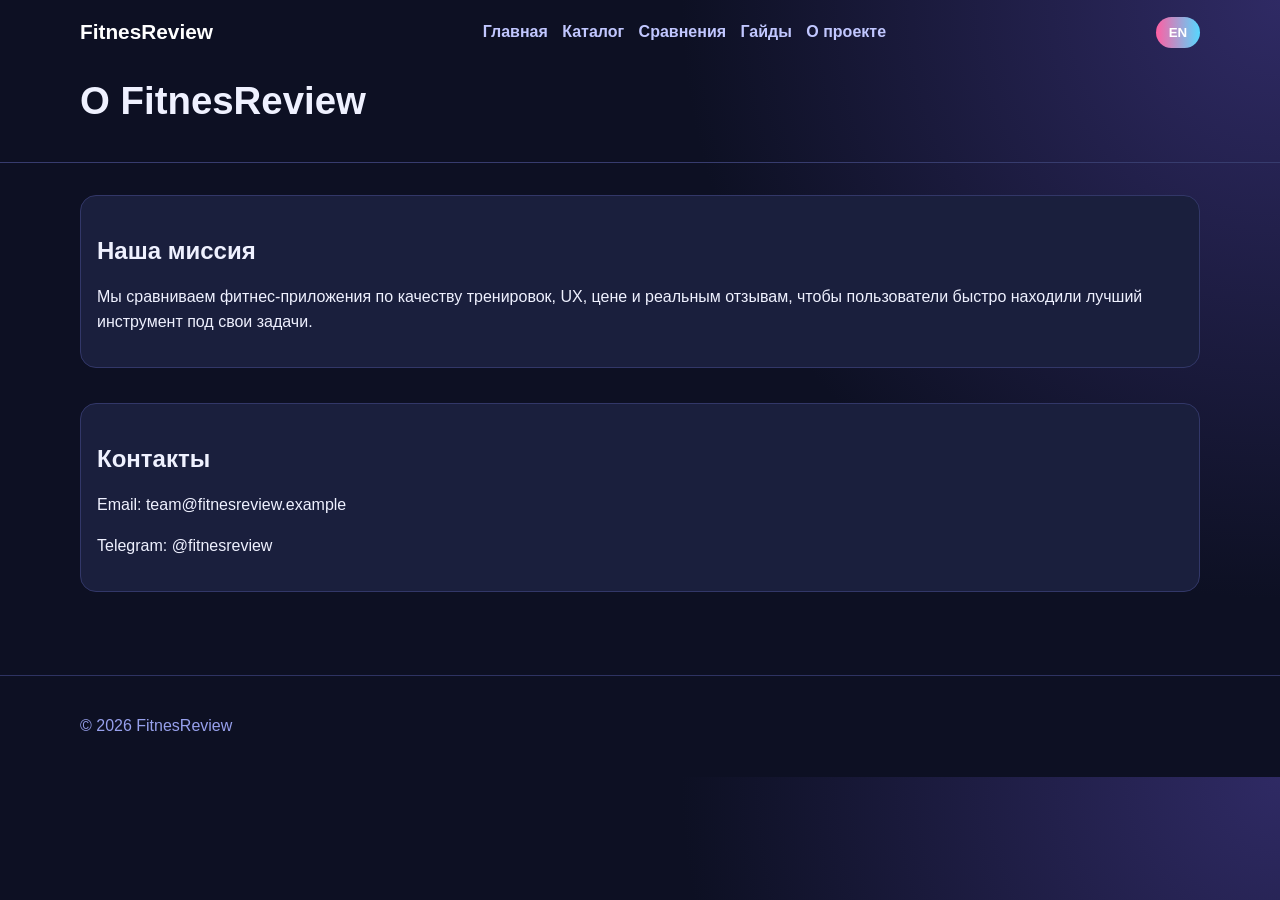
==== about.html @ 7e5b4d59 "Create bilingual multi-page fitness app review website" ====
<!doctype html>
<html lang="ru">
  <head>
    <meta charset="UTF-8" />
    <meta name="viewport" content="width=device-width, initial-scale=1.0" />
    <title>О проекте — FitnesReview</title>
    <link rel="stylesheet" href="styles.css" />
  </head>
  <body data-page="about">
    <header class="sub-hero">
      <nav class="top-nav container">
        <a href="index.html" class="brand">FitnesReview</a>
        <div class="nav-links">
          <a data-i18n="nav.home" href="index.html">Главная</a>
          <a data-i18n="nav.catalog" href="apps.html">Каталог</a>
          <a data-i18n="nav.compare" href="compare.html">Сравнения</a>
          <a data-i18n="nav.guides" href="guides.html">Гайды</a>
          <a data-i18n="nav.about" href="about.html">О проекте</a>
        </div>
        <button id="langToggle" class="lang-toggle">EN</button>
      </nav>
      <div class="container"><h1 data-i18n="about.title">О FitnesReview</h1></div>
    </header>

    <main class="container space-y">
      <section class="info-panel">
        <h2 data-i18n="about.missionTitle">Наша миссия</h2>
        <p data-i18n="about.missionText">
          Мы сравниваем фитнес‑приложения по качеству тренировок, UX, цене и реальным отзывам,
          чтобы пользователи быстро находили лучший инструмент под свои задачи.
        </p>
      </section>
      <section class="info-panel">
        <h2 data-i18n="about.contactTitle">Контакты</h2>
        <p>Email: team@fitnesreview.example</p>
        <p>Telegram: @fitnesreview</p>
      </section>
    </main>

    <footer class="footer"><div class="container"><p>© 2026 FitnesReview</p></div></footer>
    <script src="data.js"></script>
    <script src="script.js"></script>
  </body>
</html>
---- styles.css ----
:root {
  --bg: #0d1023;
  --panel: #171a33;
  --text: #eff1ff;
  --muted: #c1c7ff;
  --accent: #ff5fa2;
  --accent2: #56d8ff;
}

* { box-sizing: border-box; }
body {
  margin: 0;
  font-family: Inter, Segoe UI, Roboto, Arial, sans-serif;
  color: var(--text);
  background: radial-gradient(circle at top right, #2f2a64, var(--bg) 40%);
  line-height: 1.55;
}

.container {
  width: min(1120px, 92vw);
  margin: 0 auto;
}

.top-nav {
  display: flex;
  align-items: center;
  justify-content: space-between;
  padding: 1rem 0;
  gap: 1rem;
}

.brand {
  color: #fff;
  text-decoration: none;
  font-weight: 800;
  font-size: 1.3rem;
}

.nav-links {
  display: flex;
  gap: .9rem;
  flex-wrap: wrap;
}

.nav-links a {
  color: var(--muted);
  text-decoration: none;
  font-weight: 600;
}

.nav-links a:hover { color: #fff; }

.lang-toggle {
  border: 0;
  background: linear-gradient(90deg, var(--accent), var(--accent2));
  color: #fff;
  padding: .5rem .8rem;
  border-radius: 999px;
  font-weight: 700;
  cursor: pointer;
}

.hero,
.sub-hero {
  padding-bottom: 1rem;
  border-bottom: 1px solid #373c6e;
}

.hero-content { padding: 2.5rem 0 3rem; }
.hero h1,
.sub-hero h1 { font-size: clamp(2rem, 3vw, 3.1rem); margin: .4rem 0 1rem; }
.hero-lead { max-width: 760px; color: var(--muted); }

.badge {
  display: inline-block;
  background: #2a2f5f;
  border: 1px solid #4f57a6;
  padding: .3rem .8rem;
  border-radius: 999px;
  font-size: .9rem;
}

.hero-actions { display: flex; gap: .8rem; flex-wrap: wrap; margin-top: 1.1rem; }

.btn {
  text-decoration: none;
  border-radius: .8rem;
  padding: .7rem 1rem;
  font-weight: 700;
}

.btn-primary { background: linear-gradient(90deg, var(--accent), var(--accent2)); color: #fff; }
.btn-secondary { border: 1px solid #5c64bc; color: #fff; }

.space-y { padding: 2rem 0 3rem; }
.space-y section { margin-bottom: 2.2rem; }

h2 { margin-bottom: 1rem; }

.cards-grid {
  display: grid;
  grid-template-columns: repeat(auto-fit, minmax(240px, 1fr));
  gap: 1rem;
}

.card {
  background: var(--panel);
  border: 1px solid #2d336a;
  border-radius: 1rem;
  overflow: hidden;
}

.card img {
  width: 100%;
  height: 170px;
  object-fit: cover;
}

.card .content { padding: .9rem; }
.card p { color: var(--muted); margin: .4rem 0 0; font-size: .95rem; }

.meta {
  margin-top: .7rem;
  display: flex;
  flex-wrap: wrap;
  gap: .4rem;
}

.chip {
  background: #252a50;
  border: 1px solid #424b8c;
  border-radius: 999px;
  padding: .2rem .6rem;
  font-size: .82rem;
}

.category-grid {
  display: grid;
  grid-template-columns: repeat(auto-fit, minmax(160px, 1fr));
  gap: .7rem;
}

.category-pill {
  text-align: center;
  border-radius: .8rem;
  padding: .7rem;
  border: 1px solid #454e96;
  background: #21264a;
  font-weight: 700;
}

.stats-panel {
  display: grid;
  grid-template-columns: repeat(3, 1fr);
  gap: .8rem;
}

.stats-panel > div,
.info-panel {
  background: #1a1f3d;
  border-radius: 1rem;
  border: 1px solid #323768;
  padding: 1rem;
}

.stats-panel strong { font-size: 1.6rem; display: block; }

.footer {
  border-top: 1px solid #2e3362;
  color: #97a0ec;
  padding: 1.4rem 0;
}

.compare-table {
  width: 100%;
  border-collapse: collapse;
  background: #191e3a;
  border: 1px solid #2f3768;
  border-radius: 1rem;
  overflow: hidden;
}

.compare-table th,
.compare-table td {
  padding: .8rem;
  border-bottom: 1px solid #2f3768;
  text-align: left;
}

.filter-bar {
  display: flex;
  align-items: center;
  gap: .8rem;
}

select {
  background: #21264a;
  color: #fff;
  border: 1px solid #4a54a0;
  padding: .4rem;
  border-radius: .5rem;
}

@media (max-width: 760px) {
  .stats-panel { grid-template-columns: 1fr; }
  .top-nav { flex-direction: column; align-items: flex-start; }
}
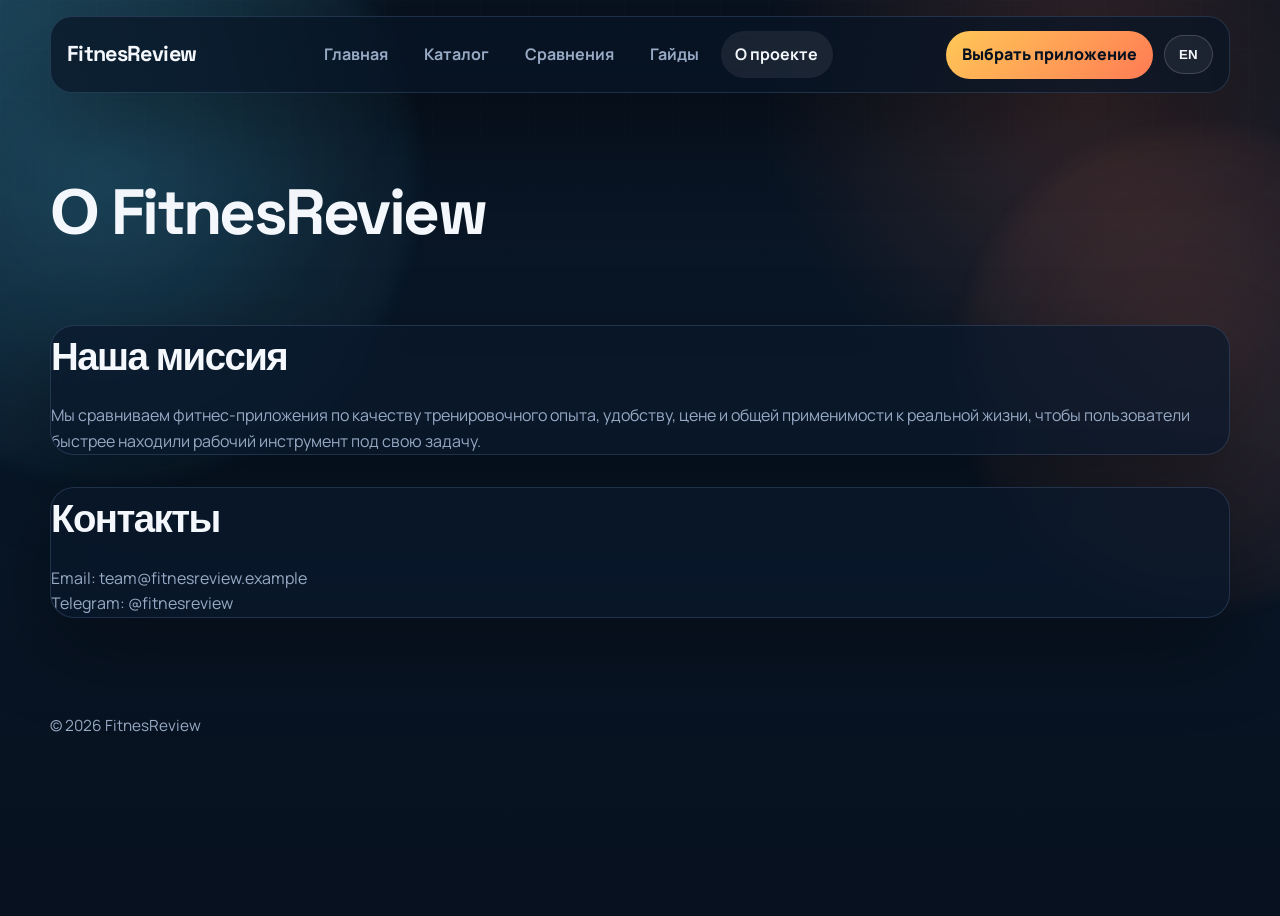
==== commit 4501d6bf: "Добавил изменения" ====
--- a/about.html
+++ b/about.html
@@ -3,31 +3,47 @@
   <head>
     <meta charset="UTF-8" />
     <meta name="viewport" content="width=device-width, initial-scale=1.0" />
-    <title>О проекте — FitnesReview</title>
+    <title>О проекте - FitnesReview</title>
+    <link rel="preconnect" href="https://fonts.googleapis.com" />
+    <link rel="preconnect" href="https://fonts.gstatic.com" crossorigin />
+    <link
+      href="https://fonts.googleapis.com/css2?family=Manrope:wght@400;500;600;700;800&family=Space+Grotesk:wght@500;700&display=swap"
+      rel="stylesheet"
+    />
     <link rel="stylesheet" href="styles.css" />
   </head>
   <body data-page="about">
+    <div class="site-bg" aria-hidden="true">
+      <span class="bg-orb bg-orb-1"></span>
+      <span class="bg-orb bg-orb-2"></span>
+      <span class="bg-grid"></span>
+    </div>
+
     <header class="sub-hero">
       <nav class="top-nav container">
         <a href="index.html" class="brand">FitnesReview</a>
         <div class="nav-links">
-          <a data-i18n="nav.home" href="index.html">Главная</a>
-          <a data-i18n="nav.catalog" href="apps.html">Каталог</a>
-          <a data-i18n="nav.compare" href="compare.html">Сравнения</a>
-          <a data-i18n="nav.guides" href="guides.html">Гайды</a>
-          <a data-i18n="nav.about" href="about.html">О проекте</a>
+          <a data-page="home" data-i18n="nav.home" href="index.html">Главная</a>
+          <a data-page="apps" data-i18n="nav.catalog" href="apps.html">Каталог</a>
+          <a data-page="compare" data-i18n="nav.compare" href="compare.html">Сравнения</a>
+          <a data-page="guides" data-i18n="nav.guides" href="guides.html">Гайды</a>
+          <a data-page="about" data-i18n="nav.about" href="about.html">О проекте</a>
         </div>
-        <button id="langToggle" class="lang-toggle">EN</button>
+        <div class="nav-actions">
+          <a class="nav-cta" data-i18n="nav.cta" href="apps.html">Выбрать приложение</a>
+          <button id="langToggle" class="lang-toggle" type="button">EN</button>
+        </div>
       </nav>
-      <div class="container"><h1 data-i18n="about.title">О FitnesReview</h1></div>
+      <div class="container sub-hero-content">
+        <h1 data-i18n="about.title">О FitnesReview</h1>
+      </div>
     </header>
 
     <main class="container space-y">
       <section class="info-panel">
         <h2 data-i18n="about.missionTitle">Наша миссия</h2>
         <p data-i18n="about.missionText">
-          Мы сравниваем фитнес‑приложения по качеству тренировок, UX, цене и реальным отзывам,
-          чтобы пользователи быстро находили лучший инструмент под свои задачи.
+          Мы сравниваем фитнес-приложения по качеству тренировочного опыта, удобству, цене и общей применимости к реальной жизни, чтобы пользователи быстрее находили рабочий инструмент под свою задачу.
         </p>
       </section>
       <section class="info-panel">
--- a/styles.css
+++ b/styles.css
@@ -1,207 +1,681 @@
 :root {
-  --bg: #0d1023;
-  --panel: #171a33;
-  --text: #eff1ff;
-  --muted: #c1c7ff;
-  --accent: #ff5fa2;
-  --accent2: #56d8ff;
-}
-
-* { box-sizing: border-box; }
+  --bg: #07111f;
+  --bg-soft: #0d1b30;
+  --panel: rgba(10, 24, 43, 0.72);
+  --panel-strong: rgba(12, 28, 48, 0.92);
+  --panel-border: rgba(158, 197, 255, 0.16);
+  --text: #f4f7fb;
+  --muted: #98aac4;
+  --accent: #ff7b54;
+  --accent-soft: #ffc857;
+  --accent-cold: #56d5ff;
+  --shadow: 0 30px 80px rgba(0, 0, 0, 0.34);
+}
+
+* {
+  box-sizing: border-box;
+}
+
+html {
+  scroll-behavior: smooth;
+}
+
 body {
   margin: 0;
-  font-family: Inter, Segoe UI, Roboto, Arial, sans-serif;
+  min-height: 100vh;
+  font-family: "Manrope", "Segoe UI", sans-serif;
+  line-height: 1.6;
   color: var(--text);
-  background: radial-gradient(circle at top right, #2f2a64, var(--bg) 40%);
-  line-height: 1.55;
+  background:
+    radial-gradient(circle at top left, rgba(86, 213, 255, 0.18), transparent 26%),
+    radial-gradient(circle at 85% 10%, rgba(255, 123, 84, 0.18), transparent 24%),
+    linear-gradient(180deg, #08121f 0%, #091727 45%, #07111f 100%);
+  overflow-x: hidden;
+}
+
+a {
+  color: inherit;
+}
+
+img {
+  display: block;
+}
+
+.site-bg {
+  position: fixed;
+  inset: 0;
+  pointer-events: none;
+  overflow: hidden;
+  z-index: -1;
+}
+
+.bg-orb {
+  position: absolute;
+  border-radius: 999px;
+  filter: blur(10px);
+  opacity: 0.75;
+  animation: floatOrb 16s ease-in-out infinite;
+}
+
+.bg-orb-1 {
+  width: 38rem;
+  height: 38rem;
+  left: -12rem;
+  top: -8rem;
+  background: radial-gradient(circle, rgba(86, 213, 255, 0.22), rgba(86, 213, 255, 0));
+}
+
+.bg-orb-2 {
+  width: 30rem;
+  height: 30rem;
+  right: -10rem;
+  top: 8rem;
+  background: radial-gradient(circle, rgba(255, 123, 84, 0.22), rgba(255, 123, 84, 0));
+  animation-delay: -7s;
+}
+
+.bg-grid {
+  position: absolute;
+  inset: 0;
+  background-image:
+    linear-gradient(rgba(255, 255, 255, 0.035) 1px, transparent 1px),
+    linear-gradient(90deg, rgba(255, 255, 255, 0.035) 1px, transparent 1px);
+  background-size: 48px 48px;
+  mask-image: linear-gradient(180deg, rgba(255, 255, 255, 0.35), transparent 75%);
 }
 
 .container {
-  width: min(1120px, 92vw);
+  width: min(1180px, calc(100vw - 32px));
   margin: 0 auto;
 }
 
 .top-nav {
+  position: sticky;
+  top: 16px;
+  z-index: 10;
   display: flex;
   align-items: center;
   justify-content: space-between;
-  padding: 1rem 0;
   gap: 1rem;
+  padding: 0.85rem 1rem;
+  margin-top: 1rem;
+  border: 1px solid var(--panel-border);
+  border-radius: 22px;
+  background: rgba(8, 20, 37, 0.72);
+  box-shadow: var(--shadow);
+  backdrop-filter: blur(18px);
 }
 
 .brand {
-  color: #fff;
+  text-decoration: none;
+  font-family: "Space Grotesk", sans-serif;
+  font-size: 1.35rem;
+  font-weight: 700;
+  letter-spacing: -0.03em;
+}
+
+.nav-links {
+  display: flex;
+  gap: 0.45rem;
+  flex-wrap: wrap;
+  justify-content: center;
+}
+
+.nav-links a,
+.nav-cta,
+.lang-toggle {
+  border-radius: 999px;
+  transition: 0.25s ease;
+}
+
+.nav-links a {
+  padding: 0.65rem 0.9rem;
+  text-decoration: none;
+  color: var(--muted);
+  font-weight: 700;
+}
+
+.nav-links a:hover,
+.nav-links a.is-active {
+  color: var(--text);
+  background: rgba(255, 255, 255, 0.07);
+}
+
+.nav-actions {
+  display: flex;
+  align-items: center;
+  gap: 0.65rem;
+}
+
+.nav-cta {
+  text-decoration: none;
+  padding: 0.7rem 1rem;
+  font-weight: 800;
+  color: #05111f;
+  background: linear-gradient(135deg, var(--accent-soft), var(--accent));
+}
+
+.nav-cta:hover,
+.btn:hover {
+  transform: translateY(-1px);
+  filter: brightness(1.05);
+}
+
+.lang-toggle {
+  border: 1px solid rgba(255, 255, 255, 0.16);
+  background: rgba(255, 255, 255, 0.06);
+  color: var(--text);
+  padding: 0.7rem 0.9rem;
+  font-weight: 800;
+  cursor: pointer;
+}
+
+.hero,
+.sub-hero {
+  padding-bottom: 1.5rem;
+}
+
+.hero-content,
+.sub-hero-content {
+  padding: 4.5rem 0 2rem;
+}
+
+.hero-content {
+  display: grid;
+  grid-template-columns: minmax(0, 1.2fr) minmax(300px, 0.65fr);
+  gap: 1.4rem;
+  align-items: stretch;
+}
+
+.hero-copy,
+.hero-panel,
+.info-panel,
+.card,
+.app-review-card,
+.compare-table {
+  border: 1px solid var(--panel-border);
+  background: var(--panel);
+  box-shadow: var(--shadow);
+  backdrop-filter: blur(16px);
+}
+
+.hero-copy {
+  padding: 2rem;
+  border-radius: 28px;
+}
+
+.hero-panel {
+  display: grid;
+  gap: 0.9rem;
+  padding: 1.2rem;
+  border-radius: 28px;
+  align-content: center;
+}
+
+.hero-stat {
+  padding: 1rem 1.1rem;
+  border-radius: 22px;
+  background: rgba(255, 255, 255, 0.05);
+  border: 1px solid rgba(255, 255, 255, 0.08);
+}
+
+.hero-stat strong,
+.stats-panel strong,
+.category-pill strong {
+  display: block;
+  font-family: "Space Grotesk", sans-serif;
+  font-size: clamp(1.8rem, 4vw, 2.5rem);
+  line-height: 1;
+}
+
+.badge,
+.eyebrow {
+  display: inline-flex;
+  align-items: center;
+  gap: 0.4rem;
+  padding: 0.4rem 0.8rem;
+  border-radius: 999px;
+  border: 1px solid rgba(255, 255, 255, 0.14);
+  background: rgba(255, 255, 255, 0.06);
+  color: #dce8ff;
+  font-size: 0.88rem;
+  text-transform: uppercase;
+  letter-spacing: 0.08em;
+}
+
+.eyebrow {
+  margin-bottom: 0.7rem;
+}
+
+h1,
+h2,
+h3,
+h4 {
+  margin: 0;
+  letter-spacing: -0.04em;
+}
+
+h1,
+h2,
+h3 {
+  font-family: "Space Grotesk", sans-serif;
+}
+
+h1 {
+  margin-top: 0.9rem;
+  font-size: clamp(2.3rem, 5vw, 4.8rem);
+  line-height: 1.02;
+  max-width: 12ch;
+}
+
+h2 {
+  margin-bottom: 1rem;
+  font-size: clamp(1.5rem, 3vw, 2.4rem);
+}
+
+h3 {
+  font-size: 1.25rem;
+}
+
+p {
+  margin: 0;
+}
+
+.hero-lead,
+.sub-hero-lead,
+.review-summary,
+.card p,
+.info-panel p,
+.footer {
+  color: var(--muted);
+}
+
+.hero-lead,
+.sub-hero-lead {
+  max-width: 64ch;
+  margin-top: 1rem;
+  font-size: 1.06rem;
+}
+
+.hero-actions {
+  display: flex;
+  flex-wrap: wrap;
+  gap: 0.8rem;
+  margin-top: 1.5rem;
+}
+
+.btn {
+  display: inline-flex;
+  align-items: center;
+  justify-content: center;
+  min-height: 48px;
+  padding: 0.8rem 1.15rem;
+  border-radius: 14px;
   text-decoration: none;
   font-weight: 800;
-  font-size: 1.3rem;
-}
-
-.nav-links {
+  transition: 0.25s ease;
+}
+
+.btn-primary {
+  color: #06111f;
+  background: linear-gradient(135deg, var(--accent-soft), var(--accent));
+}
+
+.btn-secondary {
+  border: 1px solid rgba(255, 255, 255, 0.14);
+  background: rgba(255, 255, 255, 0.05);
+}
+
+.space-y {
+  padding: 1.5rem 0 4rem;
+}
+
+.space-y section {
+  margin-bottom: 2rem;
+}
+
+.cards-grid,
+.info-grid,
+.apps-review-grid,
+.review-grid,
+.review-columns {
+  display: grid;
+  gap: 1rem;
+}
+
+.cards-grid {
+  grid-template-columns: repeat(auto-fit, minmax(250px, 1fr));
+}
+
+.info-grid,
+.metrics-grid,
+.spotlight-grid {
+  grid-template-columns: repeat(auto-fit, minmax(220px, 1fr));
+}
+
+.apps-review-grid {
+  grid-template-columns: 1fr;
+}
+
+.card,
+.info-panel,
+.app-review-card {
+  border-radius: 24px;
+  overflow: hidden;
+}
+
+.card {
+  transition: transform 0.28s ease, border-color 0.28s ease, box-shadow 0.28s ease;
+}
+
+.card:hover,
+.app-review-card:hover,
+.info-panel:hover {
+  transform: translateY(-4px);
+  border-color: rgba(255, 255, 255, 0.22);
+}
+
+.card-media {
+  position: relative;
+  aspect-ratio: 16 / 10;
+  overflow: hidden;
+}
+
+.card img,
+.app-review-head img {
+  width: 100%;
+  height: 100%;
+  object-fit: cover;
+}
+
+.card img {
+  transition: transform 0.6s ease;
+}
+
+.card:hover img {
+  transform: scale(1.04);
+}
+
+.card-overlay {
+  position: absolute;
+  inset: auto 0 0 0;
   display: flex;
-  gap: .9rem;
+  gap: 0.45rem;
   flex-wrap: wrap;
-}
-
-.nav-links a {
-  color: var(--muted);
-  text-decoration: none;
-  font-weight: 600;
-}
-
-.nav-links a:hover { color: #fff; }
-
-.lang-toggle {
-  border: 0;
-  background: linear-gradient(90deg, var(--accent), var(--accent2));
-  color: #fff;
-  padding: .5rem .8rem;
-  border-radius: 999px;
-  font-weight: 700;
-  cursor: pointer;
-}
-
-.hero,
-.sub-hero {
-  padding-bottom: 1rem;
-  border-bottom: 1px solid #373c6e;
-}
-
-.hero-content { padding: 2.5rem 0 3rem; }
-.hero h1,
-.sub-hero h1 { font-size: clamp(2rem, 3vw, 3.1rem); margin: .4rem 0 1rem; }
-.hero-lead { max-width: 760px; color: var(--muted); }
-
-.badge {
-  display: inline-block;
-  background: #2a2f5f;
-  border: 1px solid #4f57a6;
-  padding: .3rem .8rem;
-  border-radius: 999px;
-  font-size: .9rem;
-}
-
-.hero-actions { display: flex; gap: .8rem; flex-wrap: wrap; margin-top: 1.1rem; }
-
-.btn {
-  text-decoration: none;
-  border-radius: .8rem;
-  padding: .7rem 1rem;
-  font-weight: 700;
-}
-
-.btn-primary { background: linear-gradient(90deg, var(--accent), var(--accent2)); color: #fff; }
-.btn-secondary { border: 1px solid #5c64bc; color: #fff; }
-
-.space-y { padding: 2rem 0 3rem; }
-.space-y section { margin-bottom: 2.2rem; }
-
-h2 { margin-bottom: 1rem; }
-
-.cards-grid {
-  display: grid;
-  grid-template-columns: repeat(auto-fit, minmax(240px, 1fr));
-  gap: 1rem;
-}
-
-.card {
-  background: var(--panel);
-  border: 1px solid #2d336a;
-  border-radius: 1rem;
-  overflow: hidden;
-}
-
-.card img {
-  width: 100%;
-  height: 170px;
-  object-fit: cover;
-}
-
-.card .content { padding: .9rem; }
-.card p { color: var(--muted); margin: .4rem 0 0; font-size: .95rem; }
+  padding: 1rem;
+  background: linear-gradient(180deg, transparent, rgba(6, 13, 23, 0.84));
+}
+
+.content {
+  padding: 1.2rem;
+}
+
+.content h3 {
+  margin-bottom: 0.55rem;
+}
 
 .meta {
-  margin-top: .7rem;
   display: flex;
   flex-wrap: wrap;
-  gap: .4rem;
+  gap: 0.45rem;
+  margin-top: 1rem;
 }
 
 .chip {
-  background: #252a50;
-  border: 1px solid #424b8c;
+  display: inline-flex;
+  align-items: center;
+  min-height: 32px;
+  padding: 0.25rem 0.7rem;
   border-radius: 999px;
-  padding: .2rem .6rem;
-  font-size: .82rem;
+  border: 1px solid rgba(255, 255, 255, 0.12);
+  background: rgba(255, 255, 255, 0.08);
+  color: #ebf3ff;
+  font-size: 0.82rem;
+  font-weight: 700;
+}
+
+.chip-glow {
+  border-color: rgba(255, 200, 87, 0.38);
+  background: rgba(255, 200, 87, 0.14);
 }
 
 .category-grid {
   display: grid;
-  grid-template-columns: repeat(auto-fit, minmax(160px, 1fr));
-  gap: .7rem;
+  grid-template-columns: repeat(auto-fit, minmax(170px, 1fr));
+  gap: 1rem;
 }
 
 .category-pill {
-  text-align: center;
-  border-radius: .8rem;
-  padding: .7rem;
-  border: 1px solid #454e96;
-  background: #21264a;
+  display: grid;
+  gap: 0.55rem;
+  padding: 1.2rem;
+  border-radius: 22px;
+  border: 1px solid var(--panel-border);
+  background: linear-gradient(180deg, rgba(14, 31, 53, 0.82), rgba(8, 22, 39, 0.72));
+  box-shadow: var(--shadow);
+}
+
+.category-pill span {
+  color: var(--muted);
   font-weight: 700;
 }
 
 .stats-panel {
   display: grid;
-  grid-template-columns: repeat(3, 1fr);
-  gap: .8rem;
-}
-
-.stats-panel > div,
-.info-panel {
-  background: #1a1f3d;
-  border-radius: 1rem;
-  border: 1px solid #323768;
+  grid-template-columns: repeat(3, minmax(0, 1fr));
+  gap: 1rem;
+}
+
+.stats-panel > div {
+  padding: 1.3rem;
+  border-radius: 24px;
+  border: 1px solid var(--panel-border);
+  background: linear-gradient(180deg, rgba(14, 31, 53, 0.82), rgba(8, 22, 39, 0.72));
+  box-shadow: var(--shadow);
+}
+
+.highlight-card,
+.spotlight-card,
+.metric-card {
+  padding: 1.3rem;
+}
+
+.filter-bar {
+  display: flex;
+  align-items: center;
+  gap: 0.8rem;
+  flex-wrap: wrap;
+  padding: 1.1rem 1.2rem;
+  border-radius: 22px;
+  border: 1px solid var(--panel-border);
+  background: rgba(10, 24, 43, 0.64);
+  box-shadow: var(--shadow);
+}
+
+select {
+  min-height: 44px;
+  padding: 0.7rem 0.9rem;
+  border: 1px solid rgba(255, 255, 255, 0.14);
+  border-radius: 14px;
+  background: rgba(255, 255, 255, 0.08);
+  color: var(--text);
+  font: inherit;
+}
+
+.app-review-card {
+  padding: 1.2rem;
+}
+
+.app-review-head {
+  display: grid;
+  grid-template-columns: minmax(0, 1fr) 280px;
+  gap: 1rem;
+  align-items: stretch;
+}
+
+.app-review-head img {
+  border-radius: 20px;
+  min-height: 220px;
+}
+
+.review-grid {
+  grid-template-columns: repeat(4, minmax(0, 1fr));
+  margin-top: 1rem;
+}
+
+.compact {
   padding: 1rem;
 }
 
-.stats-panel strong { font-size: 1.6rem; display: block; }
-
-.footer {
-  border-top: 1px solid #2e3362;
-  color: #97a0ec;
-  padding: 1.4rem 0;
+.compact h4,
+.review-list h4 {
+  margin-bottom: 0.45rem;
+  font-size: 0.95rem;
+  letter-spacing: 0.01em;
+}
+
+.review-editorial {
+  margin-top: 1rem;
+  padding: 1rem 1.1rem;
+  border-radius: 18px;
+  background: rgba(255, 255, 255, 0.05);
+  color: #dce8ff;
+}
+
+.review-columns {
+  grid-template-columns: repeat(3, minmax(0, 1fr));
+  margin-top: 1rem;
+}
+
+.review-list {
+  padding: 1rem 1.05rem;
+  border-radius: 18px;
+  border: 1px solid rgba(255, 255, 255, 0.08);
+  background: rgba(255, 255, 255, 0.04);
+}
+
+.review-list-muted {
+  background: rgba(255, 123, 84, 0.08);
+}
+
+.review-list ul {
+  margin: 0;
+  padding-left: 1.1rem;
+  color: var(--muted);
+}
+
+.review-list li + li {
+  margin-top: 0.45rem;
+}
+
+.empty-state {
+  padding: 1.4rem;
+  border-radius: 20px;
+  border: 1px dashed rgba(255, 255, 255, 0.22);
+  color: var(--muted);
+  text-align: center;
 }
 
 .compare-table {
   width: 100%;
   border-collapse: collapse;
-  background: #191e3a;
-  border: 1px solid #2f3768;
-  border-radius: 1rem;
   overflow: hidden;
 }
 
 .compare-table th,
 .compare-table td {
-  padding: .8rem;
-  border-bottom: 1px solid #2f3768;
+  padding: 1rem;
   text-align: left;
-}
-
-.filter-bar {
-  display: flex;
-  align-items: center;
-  gap: .8rem;
-}
-
-select {
-  background: #21264a;
-  color: #fff;
-  border: 1px solid #4a54a0;
-  padding: .4rem;
-  border-radius: .5rem;
+  border-bottom: 1px solid rgba(255, 255, 255, 0.08);
+}
+
+.compare-table th {
+  color: #dce8ff;
+}
+
+.footer {
+  padding: 0 0 2rem;
+  font-size: 0.96rem;
+}
+
+.reveal {
+  animation: fadeUp 0.7s ease both;
+}
+
+@keyframes floatOrb {
+  0%,
+  100% {
+    transform: translate3d(0, 0, 0) scale(1);
+  }
+  50% {
+    transform: translate3d(0, 28px, 0) scale(1.05);
+  }
+}
+
+@keyframes fadeUp {
+  from {
+    opacity: 0;
+    transform: translateY(18px);
+  }
+  to {
+    opacity: 1;
+    transform: translateY(0);
+  }
+}
+
+@media (max-width: 980px) {
+  .hero-content,
+  .app-review-head,
+  .review-grid,
+  .review-columns {
+    grid-template-columns: 1fr;
+  }
+
+  .top-nav {
+    position: relative;
+    top: 0;
+  }
 }
 
 @media (max-width: 760px) {
-  .stats-panel { grid-template-columns: 1fr; }
-  .top-nav { flex-direction: column; align-items: flex-start; }
-}
+  .container {
+    width: min(100vw - 20px, 1180px);
+  }
+
+  .top-nav {
+    align-items: stretch;
+    flex-direction: column;
+  }
+
+  .nav-links,
+  .nav-actions {
+    width: 100%;
+    justify-content: space-between;
+  }
+
+  .nav-actions {
+    flex-wrap: wrap;
+  }
+
+  .nav-cta,
+  .lang-toggle {
+    flex: 1 1 140px;
+    text-align: center;
+  }
+
+  .hero-copy,
+  .hero-panel,
+  .app-review-card,
+  .filter-bar {
+    padding: 1rem;
+  }
+
+  .stats-panel {
+    grid-template-columns: 1fr;
+  }
+
+  .compare-table {
+    display: block;
+    overflow-x: auto;
+  }
+}
